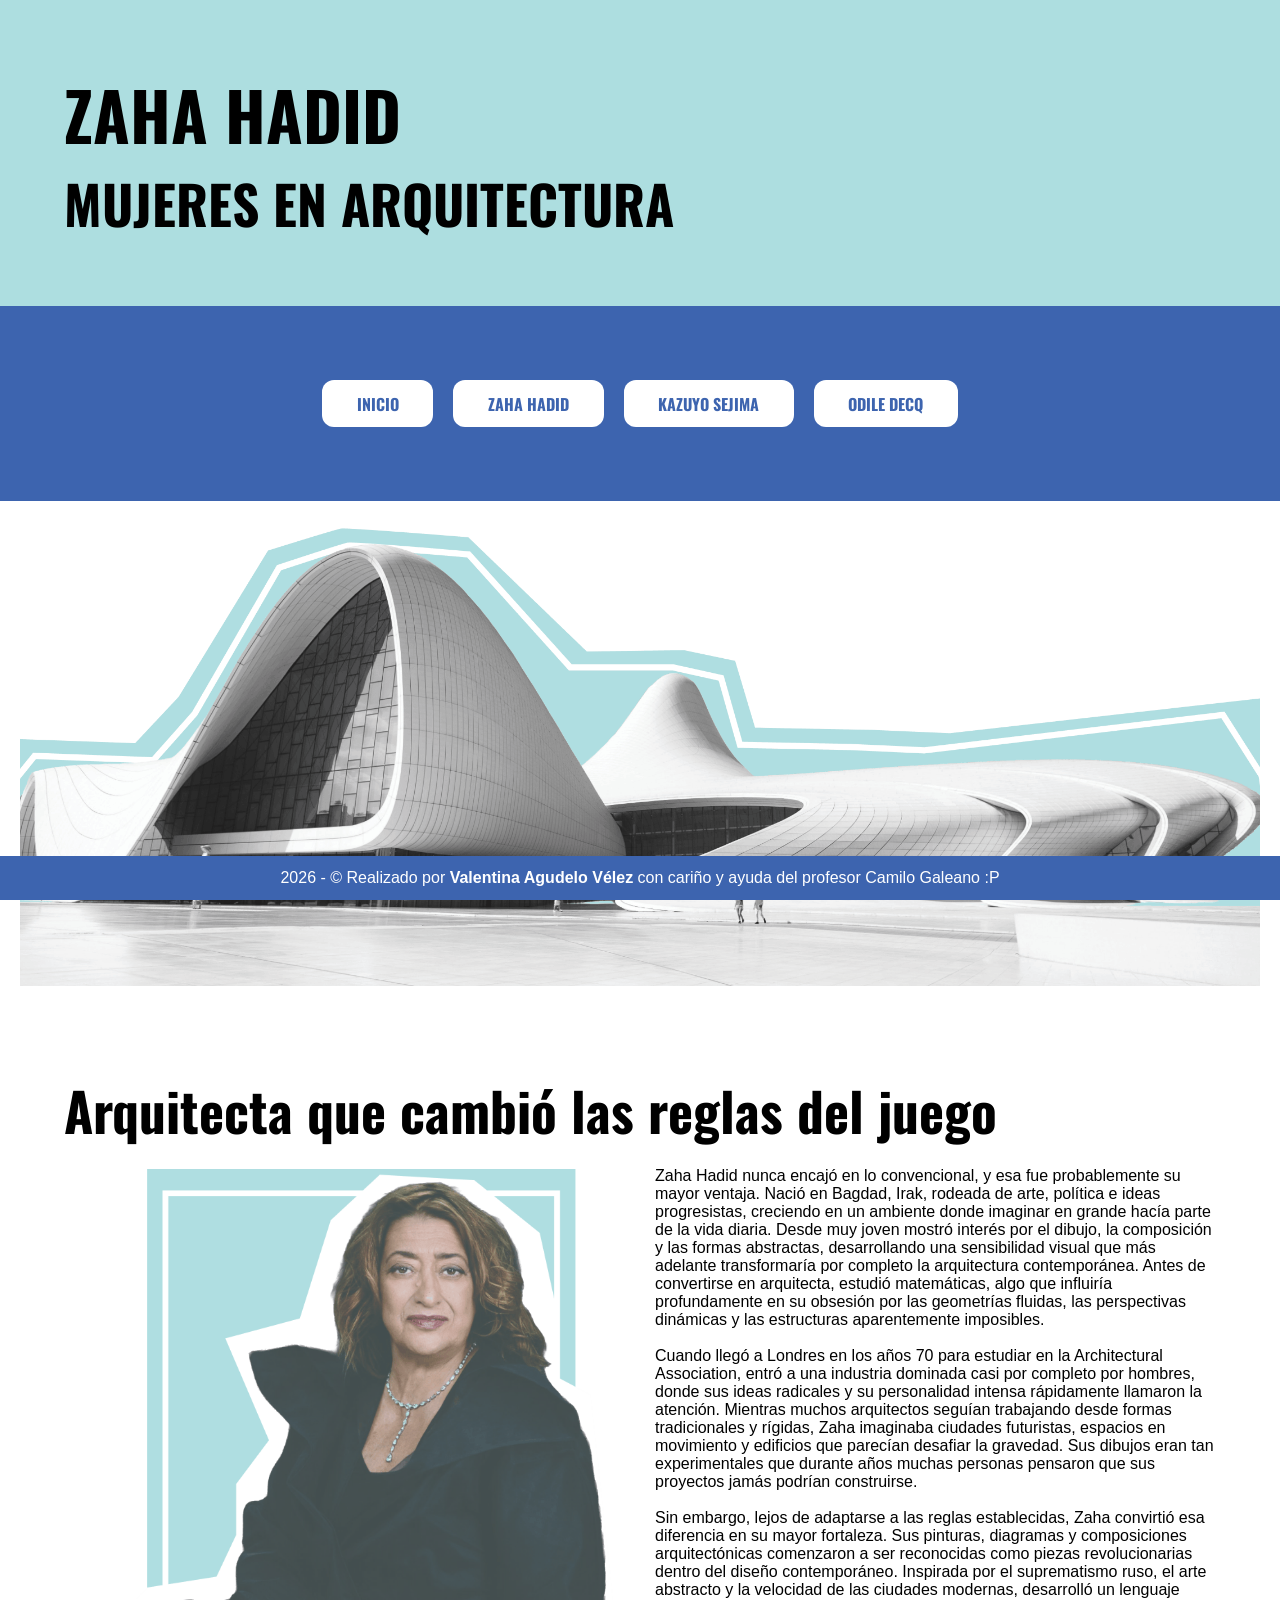
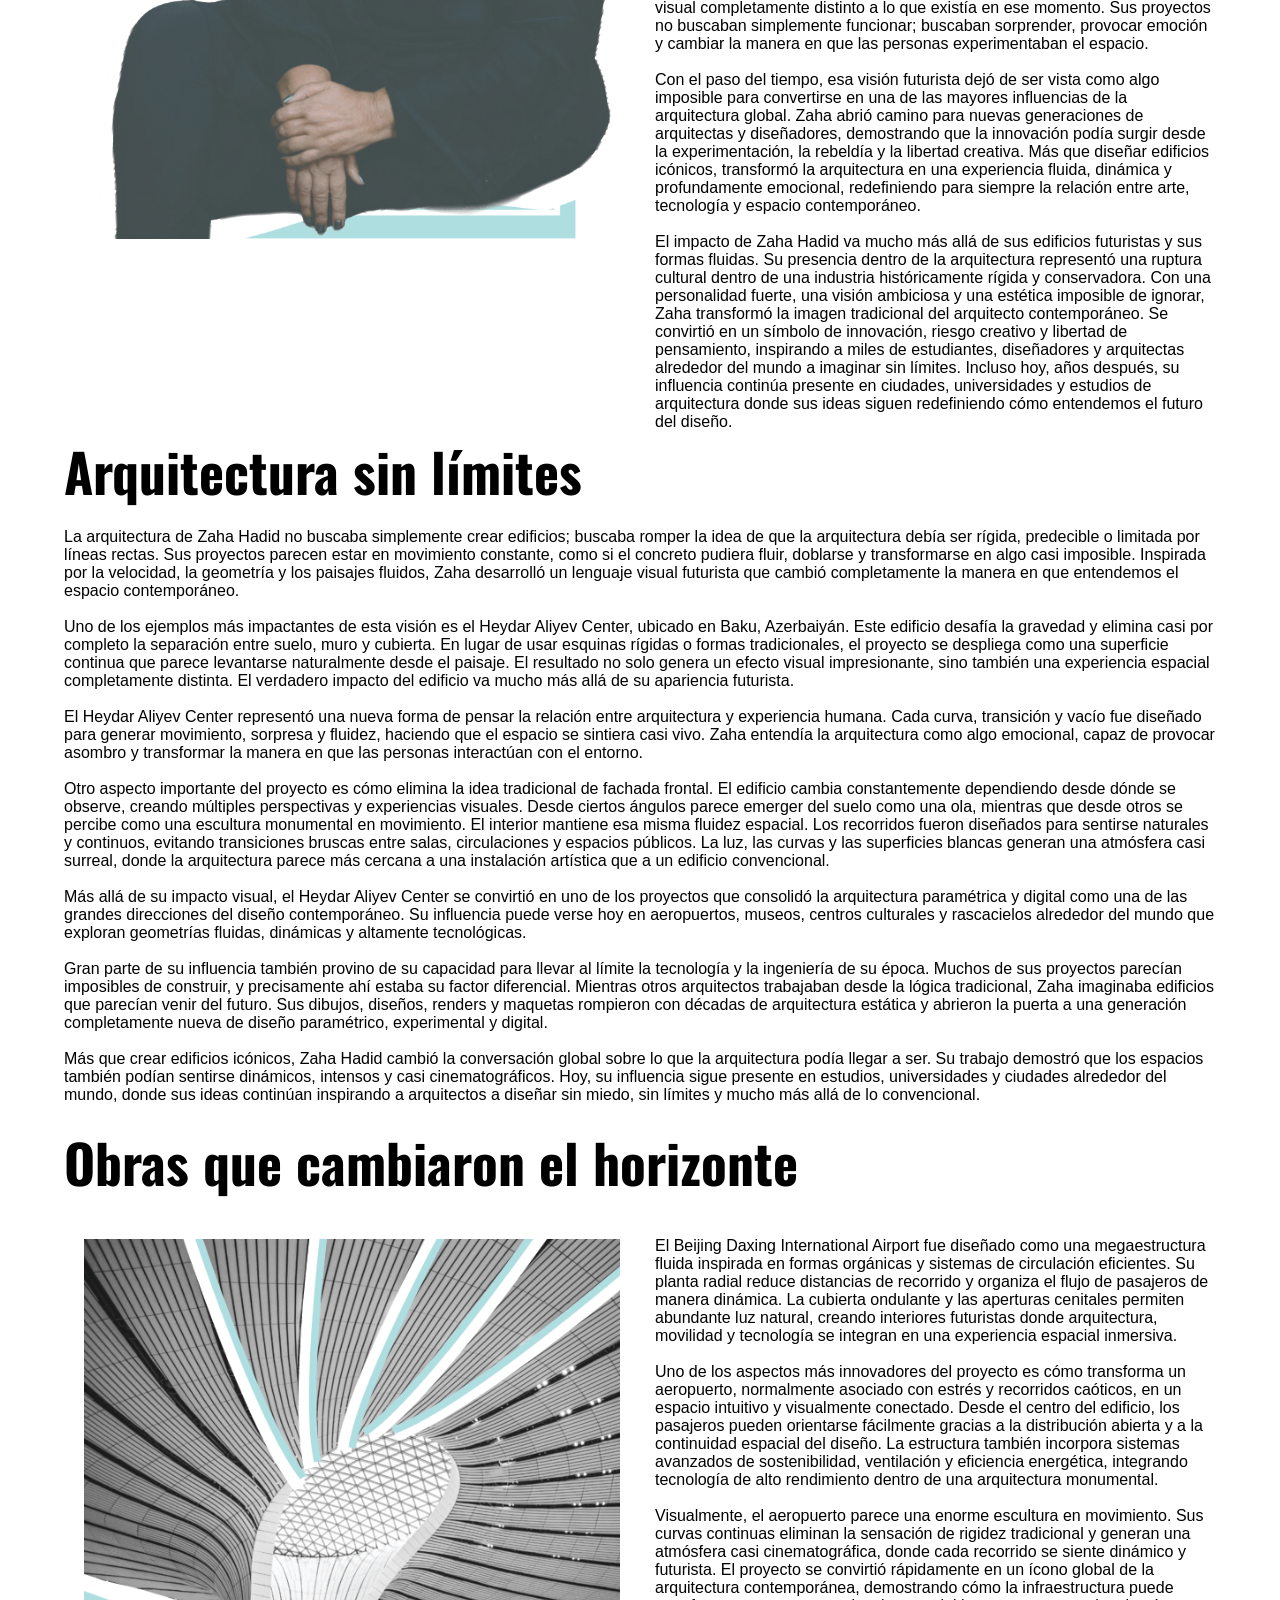
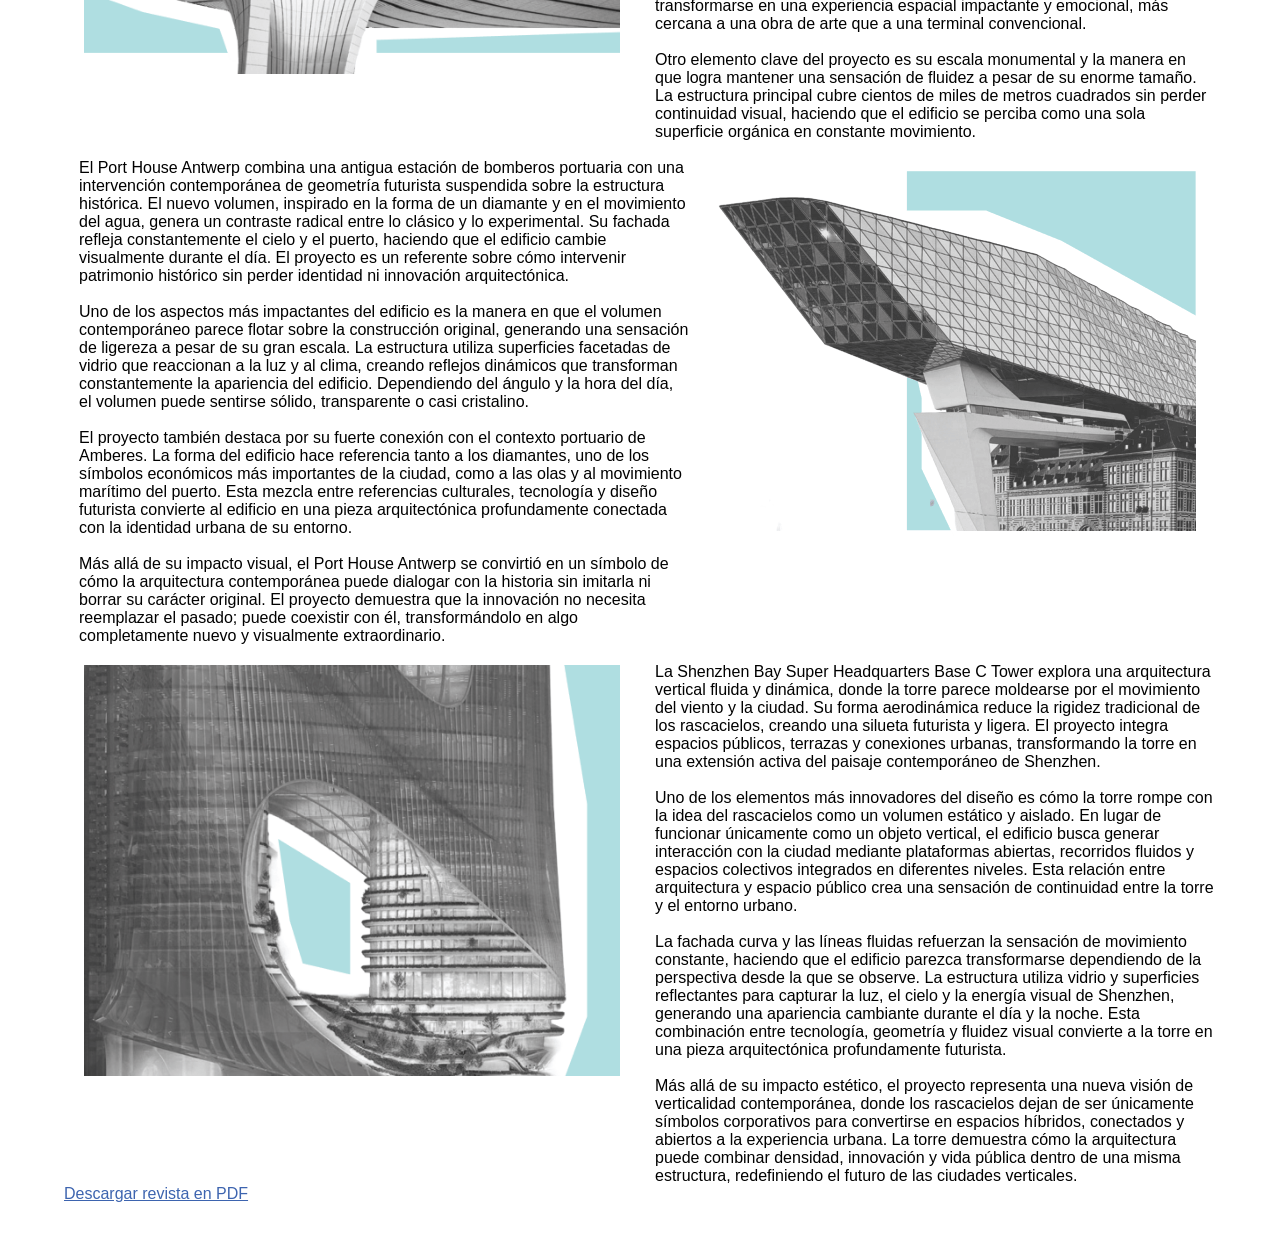
==== seccion1.html @ d0e86b41 "Add files via upload" ====
<!DOCTYPE html>
<html lang="es">
<head>
    <meta charset="UTF-8">
    <meta name="viewport" content="width=device-width, initial-scale=1.0">
    <title>Zaha Hadid</title>

        <!-- LINK para enlazar los Estilos CSS -->
        <link rel="stylesheet" href="style.css">
        <link rel="preconnect" href="https://fonts.googleapis.com">
        <link rel="preconnect" href="https://fonts.gstatic.com" crossorigin>
        <link href="https://fonts.googleapis.com/css2?family=Google+Sans:ital,opsz,wght@0,17..18,400..700;1,17..18,400..700&family=Oswald:wght@200..700&display=swap" rel="stylesheet">

<link rel="shortcut icon" href="favicon.png" type="image/x-icon"> 

</head>
<body id="sec1">
    <main>

        <!-- En el encabezado (header) va el título del proyecto y el título de la sección -->
        <header>
            <h1>ZAHA HADID</h1>
            <h2>MUJERES EN ARQUITECTURA</h2>
        </header>

        <!-- En la navegación (nav) van los botones de navegación entre las páginas (cada página es una sección) -->
       <nav>
            <a href="index.html"><b>INICIO</b></a>
            <a href="seccion1.html"><b>ZAHA HADID</b></a>
            <a href="seccion2.html"><b>KAZUYO SEJIMA</b></a>
            <a href="seccion3.html"><b>ODILE DECQ</b></a>          
        </nav>

        <img id="portada" src="Entrega final-4.png" alt="">

        <!-- En el centro (section) van los contenidos de la sección -->
        <section id="Zaha">
            <h2>Arquitecta que cambió las reglas del juego</h2>

            <div class="imageflexsection">

                <img src="Entrega final-3.png" alt="">

                <p class="imageflexcontent"><br>Zaha Hadid nunca encajó en lo convencional, y esa fue probablemente su mayor ventaja. Nació en Bagdad, Irak, rodeada de arte, política e ideas progresistas, creciendo en un ambiente donde imaginar en grande hacía parte de la vida diaria. Desde muy joven mostró interés por el dibujo, la composición y las formas abstractas, desarrollando una sensibilidad visual que más adelante transformaría por completo la arquitectura contemporánea. Antes de convertirse en arquitecta, estudió matemáticas, algo que influiría profundamente en su obsesión por las geometrías fluidas, las perspectivas dinámicas y las estructuras aparentemente imposibles. <br><br> Cuando llegó a Londres en los años 70 para estudiar en la Architectural Association, entró a una industria dominada casi por completo por hombres, donde sus ideas radicales y su personalidad intensa rápidamente llamaron la atención. Mientras muchos arquitectos seguían trabajando desde formas tradicionales y rígidas, Zaha imaginaba ciudades futuristas, espacios en movimiento y edificios que parecían desafiar la gravedad. Sus dibujos eran tan experimentales que durante años muchas personas pensaron que sus proyectos jamás podrían construirse. <br><br> Sin embargo, lejos de adaptarse a las reglas establecidas, Zaha convirtió esa diferencia en su mayor fortaleza. Sus pinturas, diagramas y composiciones arquitectónicas comenzaron a ser reconocidas como piezas revolucionarias dentro del diseño contemporáneo. Inspirada por el suprematismo ruso, el arte abstracto y la velocidad de las ciudades modernas, desarrolló un lenguaje visual completamente distinto a lo que existía en ese momento. Sus proyectos no buscaban simplemente funcionar; buscaban sorprender, provocar emoción y cambiar la manera en que las personas experimentaban el espacio. <br><br> Con el paso del tiempo, esa visión futurista dejó de ser vista como algo imposible para convertirse en una de las mayores influencias de la arquitectura global. Zaha abrió camino para nuevas generaciones de arquitectas y diseñadores, demostrando que la innovación podía surgir desde la experimentación, la rebeldía y la libertad creativa. Más que diseñar edificios icónicos, transformó la arquitectura en una experiencia fluida, dinámica y profundamente emocional, redefiniendo para siempre la relación entre arte, tecnología y espacio contemporáneo. <br><br>El impacto de Zaha Hadid va mucho más allá de sus edificios futuristas y sus formas fluidas. Su presencia dentro de la arquitectura representó una ruptura cultural dentro de una industria históricamente rígida y conservadora. Con una personalidad fuerte, una visión ambiciosa y una estética imposible de ignorar, Zaha transformó la imagen tradicional del arquitecto contemporáneo. Se convirtió en un símbolo de innovación, riesgo creativo y libertad de pensamiento, inspirando a miles de estudiantes, diseñadores y arquitectas alrededor del mundo a imaginar sin límites. Incluso hoy, años después, su influencia continúa presente en ciudades, universidades y estudios de arquitectura donde sus ideas siguen redefiniendo cómo entendemos el futuro del diseño.

</p>
              
            </div>

            <h2>Arquitectura sin límites</h2>
            <br>

                <p>La arquitectura de Zaha Hadid no buscaba simplemente crear edificios; buscaba romper la idea de que la arquitectura debía ser rígida, predecible o limitada por líneas rectas. Sus proyectos parecen estar en movimiento constante, como si el concreto pudiera fluir, doblarse y transformarse en algo casi imposible. Inspirada por la velocidad, la geometría y los paisajes fluidos, Zaha desarrolló un lenguaje visual futurista que cambió completamente la manera en que entendemos el espacio contemporáneo. <br> <br> Uno de los ejemplos más impactantes de esta visión es el Heydar Aliyev Center, ubicado en Baku, Azerbaiyán. Este edificio desafía la gravedad y elimina casi por completo la separación entre suelo, muro y cubierta. En lugar de usar esquinas rígidas o formas tradicionales, el proyecto se despliega como una superficie continua que parece levantarse naturalmente desde el paisaje. El resultado no solo genera un efecto visual impresionante, sino también una experiencia espacial completamente distinta. El verdadero impacto del edificio va mucho más allá de su apariencia futurista. <br><br> El Heydar Aliyev Center representó una nueva forma de pensar la relación entre arquitectura y experiencia humana. Cada curva, transición y vacío fue diseñado para generar movimiento, sorpresa y fluidez, haciendo que el espacio se sintiera casi vivo. Zaha entendía la arquitectura como algo emocional, capaz de provocar asombro y transformar la manera en que las personas interactúan con el entorno. <br><br> Otro aspecto importante del proyecto es cómo elimina la idea tradicional de fachada frontal. El edificio cambia constantemente dependiendo desde dónde se observe, creando múltiples perspectivas y experiencias visuales. Desde ciertos ángulos parece emerger del suelo como una ola, mientras que desde otros se percibe como una escultura monumental en movimiento. El interior mantiene esa misma fluidez espacial. Los recorridos fueron diseñados para sentirse naturales y continuos, evitando transiciones bruscas entre salas, circulaciones y espacios públicos. La luz, las curvas y las superficies blancas generan una atmósfera casi surreal, donde la arquitectura parece más cercana a una instalación artística que a un edificio convencional. <br><br> Más allá de su impacto visual, el Heydar Aliyev Center se convirtió en uno de los proyectos que consolidó la arquitectura paramétrica y digital como una de las grandes direcciones del diseño contemporáneo. Su influencia puede verse hoy en aeropuertos, museos, centros culturales y rascacielos alrededor del mundo que exploran geometrías fluidas, dinámicas y altamente tecnológicas. <br><br> Gran parte de su influencia también provino de su capacidad para llevar al límite la tecnología y la ingeniería de su época. Muchos de sus proyectos parecían imposibles de construir, y precisamente ahí estaba su factor diferencial. Mientras otros arquitectos trabajaban desde la lógica tradicional, Zaha imaginaba edificios que parecían venir del futuro. Sus dibujos, diseños, renders y maquetas rompieron con décadas de arquitectura estática y abrieron la puerta a una generación completamente nueva de diseño paramétrico, experimental y digital. <br><br> Más que crear edificios icónicos, Zaha Hadid cambió la conversación global sobre lo que la arquitectura podía llegar a ser. Su trabajo demostró que los espacios también podían sentirse dinámicos, intensos y casi cinematográficos. Hoy, su influencia sigue presente en estudios, universidades y ciudades alrededor del mundo, donde sus ideas continúan inspirando a arquitectos a diseñar sin miedo, sin límites y mucho más allá de lo convencional.</p>

            <br>

            <h2>Obras que cambiaron el horizonte</h2>
            <br>

            <div class="imageflexsection">

                <img src="Entrega final-5 - Copy (2).png" alt="">

                <p class="imageflexcontent"><br>El Beijing Daxing International Airport fue diseñado como una megaestructura fluida inspirada en formas orgánicas y sistemas de circulación eficientes. Su planta radial reduce distancias de recorrido y organiza el flujo de pasajeros de manera dinámica. La cubierta ondulante y las aperturas cenitales permiten abundante luz natural, creando interiores futuristas donde arquitectura, movilidad y tecnología se integran en una experiencia espacial inmersiva. <br><br> Uno de los aspectos más innovadores del proyecto es cómo transforma un aeropuerto, normalmente asociado con estrés y recorridos caóticos, en un espacio intuitivo y visualmente conectado. Desde el centro del edificio, los pasajeros pueden orientarse fácilmente gracias a la distribución abierta y a la continuidad espacial del diseño. La estructura también incorpora sistemas avanzados de sostenibilidad, ventilación y eficiencia energética, integrando tecnología de alto rendimiento dentro de una arquitectura monumental. <br><br> Visualmente, el aeropuerto parece una enorme escultura en movimiento. Sus curvas continuas eliminan la sensación de rigidez tradicional y generan una atmósfera casi cinematográfica, donde cada recorrido se siente dinámico y futurista. El proyecto se convirtió rápidamente en un ícono global de la arquitectura contemporánea, demostrando cómo la infraestructura puede transformarse en una experiencia espacial impactante y emocional, más cercana a una obra de arte que a una terminal convencional. <br><br>Otro elemento clave del proyecto es su escala monumental y la manera en que logra mantener una sensación de fluidez a pesar de su enorme tamaño. La estructura principal cubre cientos de miles de metros cuadrados sin perder continuidad visual, haciendo que el edificio se perciba como una sola superficie orgánica en constante movimiento. 
</p>
              
            </div>

            <div class="imageflexsection">

                <p class="imageflexcontent"><br>El Port House Antwerp combina una antigua estación de bomberos portuaria con una intervención contemporánea de geometría futurista suspendida sobre la estructura histórica. El nuevo volumen, inspirado en la forma de un diamante y en el movimiento del agua, genera un contraste radical entre lo clásico y lo experimental. Su fachada refleja constantemente el cielo y el puerto, haciendo que el edificio cambie visualmente durante el día. El proyecto es un referente sobre cómo intervenir patrimonio histórico sin perder identidad ni innovación arquitectónica. <br><br> Uno de los aspectos más impactantes del edificio es la manera en que el volumen contemporáneo parece flotar sobre la construcción original, generando una sensación de ligereza a pesar de su gran escala. La estructura utiliza superficies facetadas de vidrio que reaccionan a la luz y al clima, creando reflejos dinámicos que transforman constantemente la apariencia del edificio. Dependiendo del ángulo y la hora del día, el volumen puede sentirse sólido, transparente o casi cristalino. <br><br> El proyecto también destaca por su fuerte conexión con el contexto portuario de Amberes. La forma del edificio hace referencia tanto a los diamantes, uno de los símbolos económicos más importantes de la ciudad, como a las olas y al movimiento marítimo del puerto. Esta mezcla entre referencias culturales, tecnología y diseño futurista convierte al edificio en una pieza arquitectónica profundamente conectada con la identidad urbana de su entorno. <br><br> Más allá de su impacto visual, el Port House Antwerp se convirtió en un símbolo de cómo la arquitectura contemporánea puede dialogar con la historia sin imitarla ni borrar su carácter original. El proyecto demuestra que la innovación no necesita reemplazar el pasado; puede coexistir con él, transformándolo en algo completamente nuevo y visualmente extraordinario.
</p>

                <img src="Entrega final-5 - Copy (3).png" alt="">
              
            </div>

            <div class="imageflexsection">

                <img src="Entrega final-5 - Copy.png" alt="">

                <p class="imageflexcontent"><br>La Shenzhen Bay Super Headquarters Base C Tower explora una arquitectura vertical fluida y dinámica, donde la torre parece moldearse por el movimiento del viento y la ciudad. Su forma aerodinámica reduce la rigidez tradicional de los rascacielos, creando una silueta futurista y ligera. El proyecto integra espacios públicos, terrazas y conexiones urbanas, transformando la torre en una extensión activa del paisaje contemporáneo de Shenzhen. <br><br> Uno de los elementos más innovadores del diseño es cómo la torre rompe con la idea del rascacielos como un volumen estático y aislado. En lugar de funcionar únicamente como un objeto vertical, el edificio busca generar interacción con la ciudad mediante plataformas abiertas, recorridos fluidos y espacios colectivos integrados en diferentes niveles. Esta relación entre arquitectura y espacio público crea una sensación de continuidad entre la torre y el entorno urbano. <br><br> La fachada curva y las líneas fluidas refuerzan la sensación de movimiento constante, haciendo que el edificio parezca transformarse dependiendo de la perspectiva desde la que se observe. La estructura utiliza vidrio y superficies reflectantes para capturar la luz, el cielo y la energía visual de Shenzhen, generando una apariencia cambiante durante el día y la noche. Esta combinación entre tecnología, geometría y fluidez visual convierte a la torre en una pieza arquitectónica profundamente futurista. <br><br> Más allá de su impacto estético, el proyecto representa una nueva visión de verticalidad contemporánea, donde los rascacielos dejan de ser únicamente símbolos corporativos para convertirse en espacios híbridos, conectados y abiertos a la experiencia urbana. La torre demuestra cómo la arquitectura puede combinar densidad, innovación y vida pública dentro de una misma estructura, redefiniendo el futuro de las ciudades verticales.
</p>
              
            </div>

            <a href="revista digital.pdf">Descargar revista en PDF</a>
        </section>
<br><br>
        <!-- En el pie (footer) van los creditos-->
        <footer>
            <p>2026 - © Realizado por <b>Valentina Agudelo Vélez</b> con cariño y ayuda del profesor Camilo Galeano :P</p>
        </footer>
    </main>
</body>
</html>
---- style.css ----
/* ------------------------------------- */
/* Reinicio de los estilos para borrar modificaciones del navegador */
/* ------------------------------------- */

*{
    margin: 0;
    padding: 0;
    box-sizing: border-box;
    font-size: 100%;
}


/* ------------------------------------- */
/* Estilos para el HOME */
/* ------------------------------------- */

footer {
  position: fixed;
  left: 0;
  bottom: 0;
  width: 100%;
}

img{
    object-fit: contain;
    align-self: flex-start;
}

p#creditos{
    text-align: center;
}

h3{
    font-family: "Oswald", sans-serif;
    font-size: 20pt;
    text-align: center;
}

h1{
    font-family: "Oswald", sans-serif;
    font-size: 50pt;
    text-align: left;
}

h2{
    font-family: "Oswald", sans-serif;
    font-size: 40pt;
    text-align: left;
}

h2#descripcion{
    font-family: "Google Sans", sans-serif;
    font-size: 15pt;
    text-align: left;
}

p{
    font-family: "Google Sans", sans-serif;
}

nav{
    display: flex;
    align-items: center;
    justify-content: center;
}

nav a{
    font-family: "Oswald", sans-serif;
    font-size: 12pt;
    padding: 1% 3%;
    text-decoration: none;
    color: rgb(61, 100, 175);
    background-color: rgb(255, 255, 255);
    margin: 10px;
    border-radius: 12px;
}

/* ------------------------------------- */
/* Estilos para las secciones */
/* ------------------------------------- */

main{
    display: grid;
    grid-template-columns: 1fr;
    grid-template-rows: auto;
}

header{
    background-color: rgb(173, 222, 224);
    padding: 5%;
}

nav{
    background-color: rgb(61, 100, 175);
    padding: 5%;

}

section#Zaha{
    font-family: Arial, Helvetica, sans-serif;
    height: 3400px; /* Esta propiedad se puede cambiar según el alto del contenido */ 
    background-color: rgb(255, 255, 255);
    padding: 5%;
}

section#Kazuyo{
    font-family: Arial, Helvetica, sans-serif;
    height: 3250px; /* Esta propiedad se puede cambiar según el alto del contenido */ 
    background-color: rgb(255, 255, 255);
    padding: 5%;
}

section#Odile{
    font-family: Arial, Helvetica, sans-serif;
    height: 2350px; /* Esta propiedad se puede cambiar según el alto del contenido */ 
    background-color: rgb(255, 255, 255);
    padding: 5%;
}

footer{
    font-family: Arial, Helvetica, sans-serif;
    background-color:rgb(61, 100, 175); 
    color: white;
    padding: 1%;
    text-align: center;
}

a{
    font-family: "Google Sans", sans-serif;
    color:rgb(61, 100, 175) ;
}

img{
    width: 50%; 
    padding: 20px;
}

img#portada{
    width: 100%;
}

img#kazuyo{
    display: block;
    width: 80%;
    margin-right: auto;
    margin-left: auto;
}

.imageflex { display: flex; padding: 5%;}
.imageflexsection { display:flex;}
.imageflexcontent { margin-left: 15px; margin-top: 20; }


.oswald-bold {
  font-family: "Oswald", sans-serif;
  font-optical-sizing: auto;
  font-weight: 700;
  font-style: normal;
}

.google-sans-regular {
  font-family: "Google Sans", sans-serif;
  font-optical-sizing: auto;
  font-weight: 550;
  font-style: normal;
  font-variation-settings:
    "GRAD" 0;
}
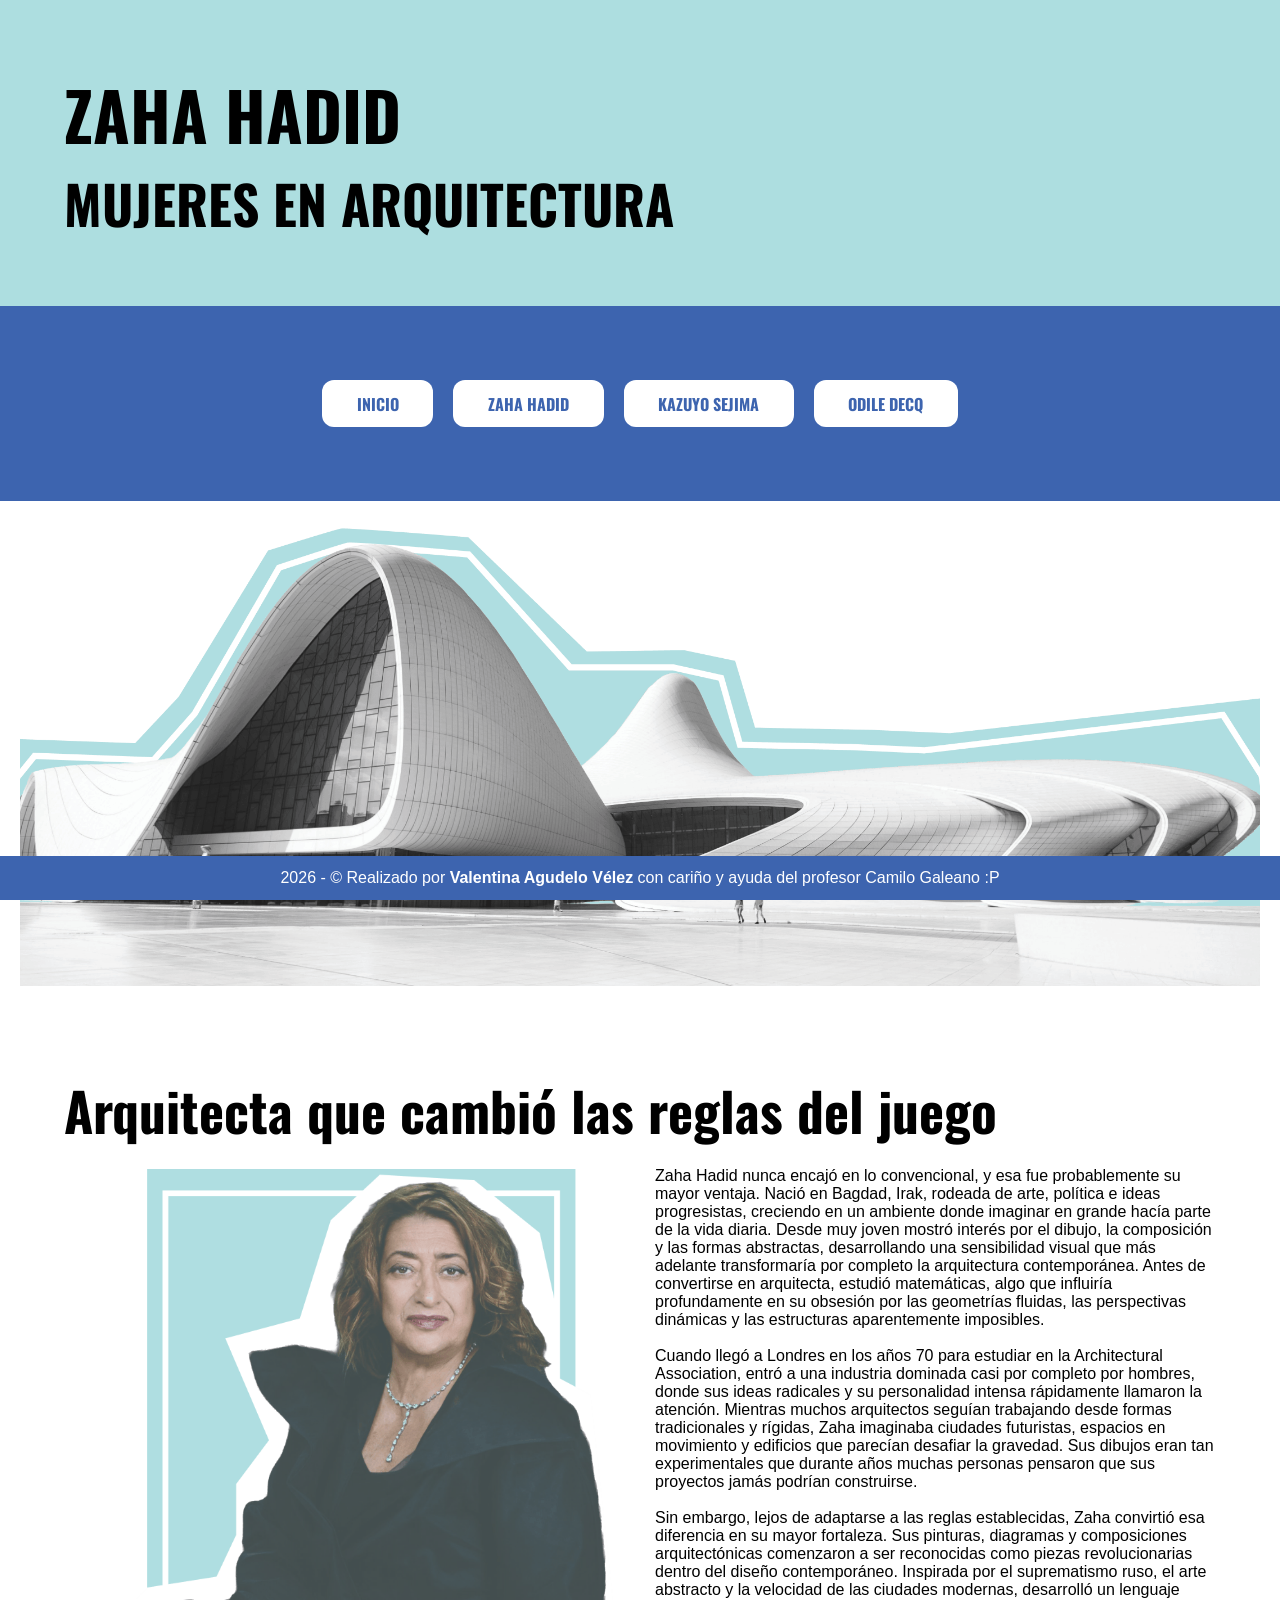
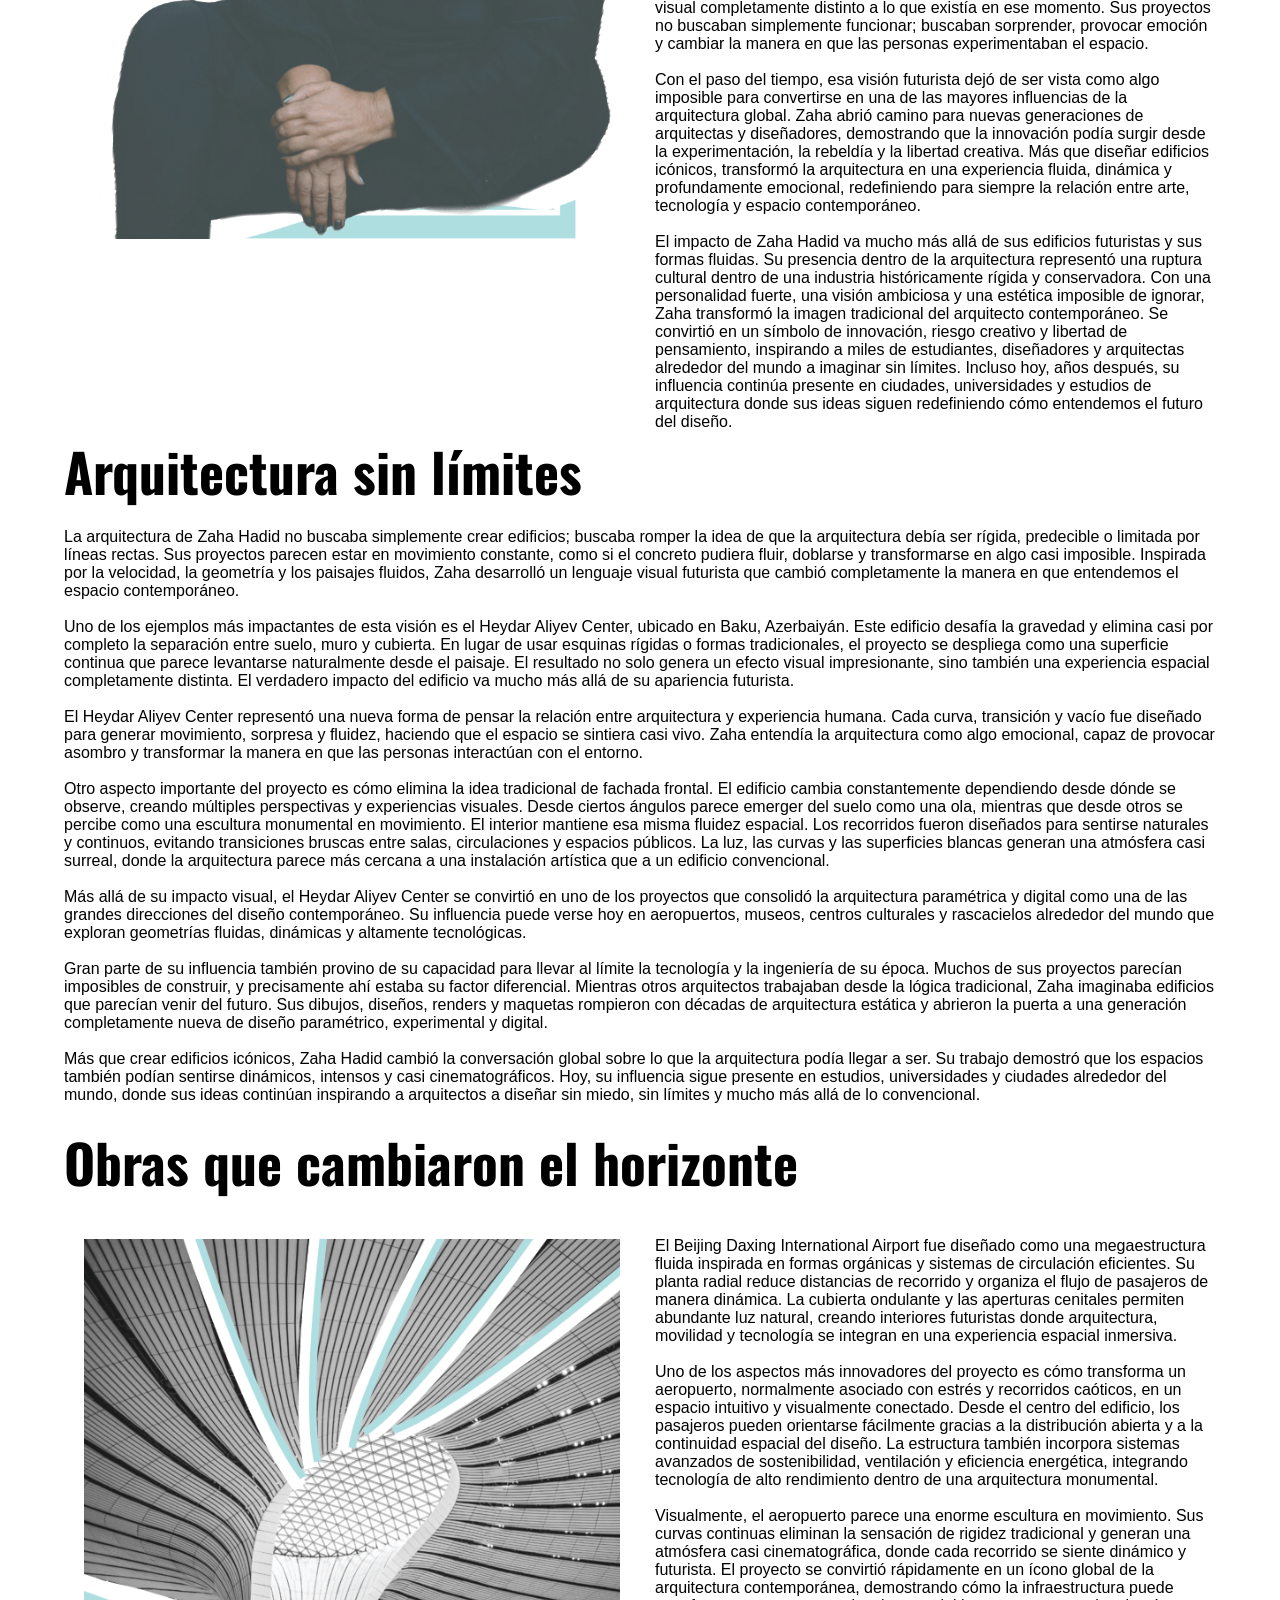
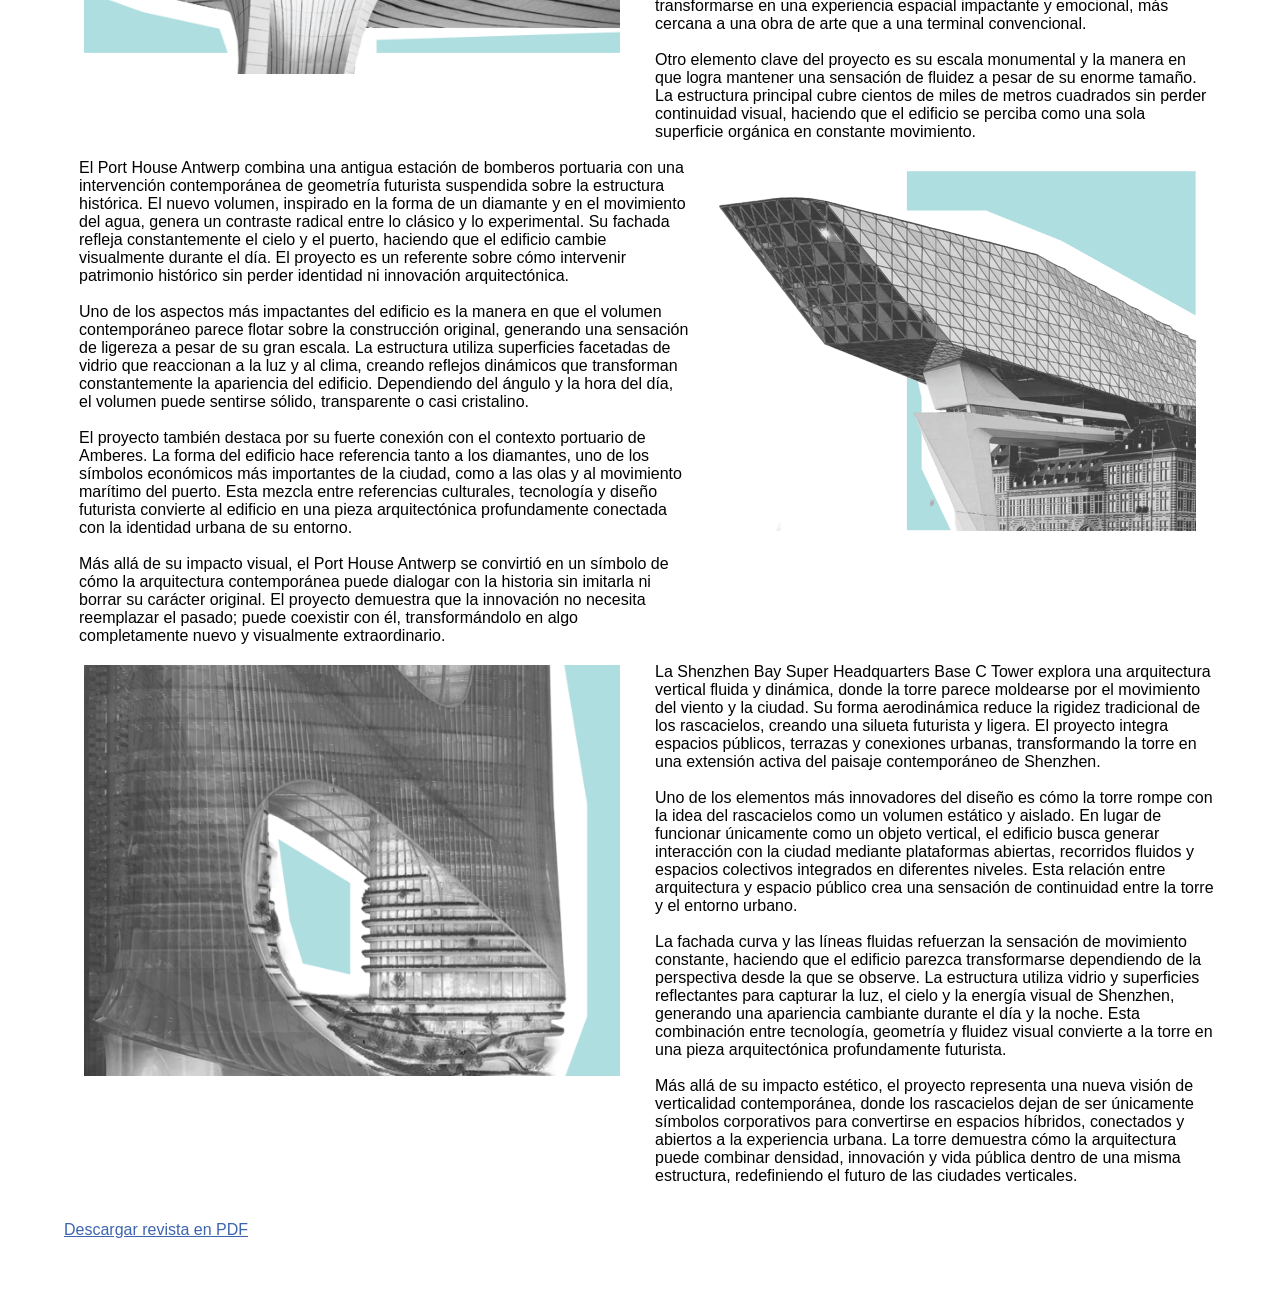
==== commit 10dc9290: "Add files via upload" ====
--- a/seccion1.html
+++ b/seccion1.html
@@ -83,10 +83,13 @@
 </p>
               
             </div>
+            
+            <br><br>
+            <a href="revista digital.pdf">Descargar revista en PDF</a>
+            <br><br><br><br><br>
+        </section>
+        
 
-            <a href="revista digital.pdf">Descargar revista en PDF</a>
-        </section>
-<br><br>
         <!-- En el pie (footer) van los creditos-->
         <footer>
             <p>2026 - © Realizado por <b>Valentina Agudelo Vélez</b> con cariño y ayuda del profesor Camilo Galeano :P</p>
